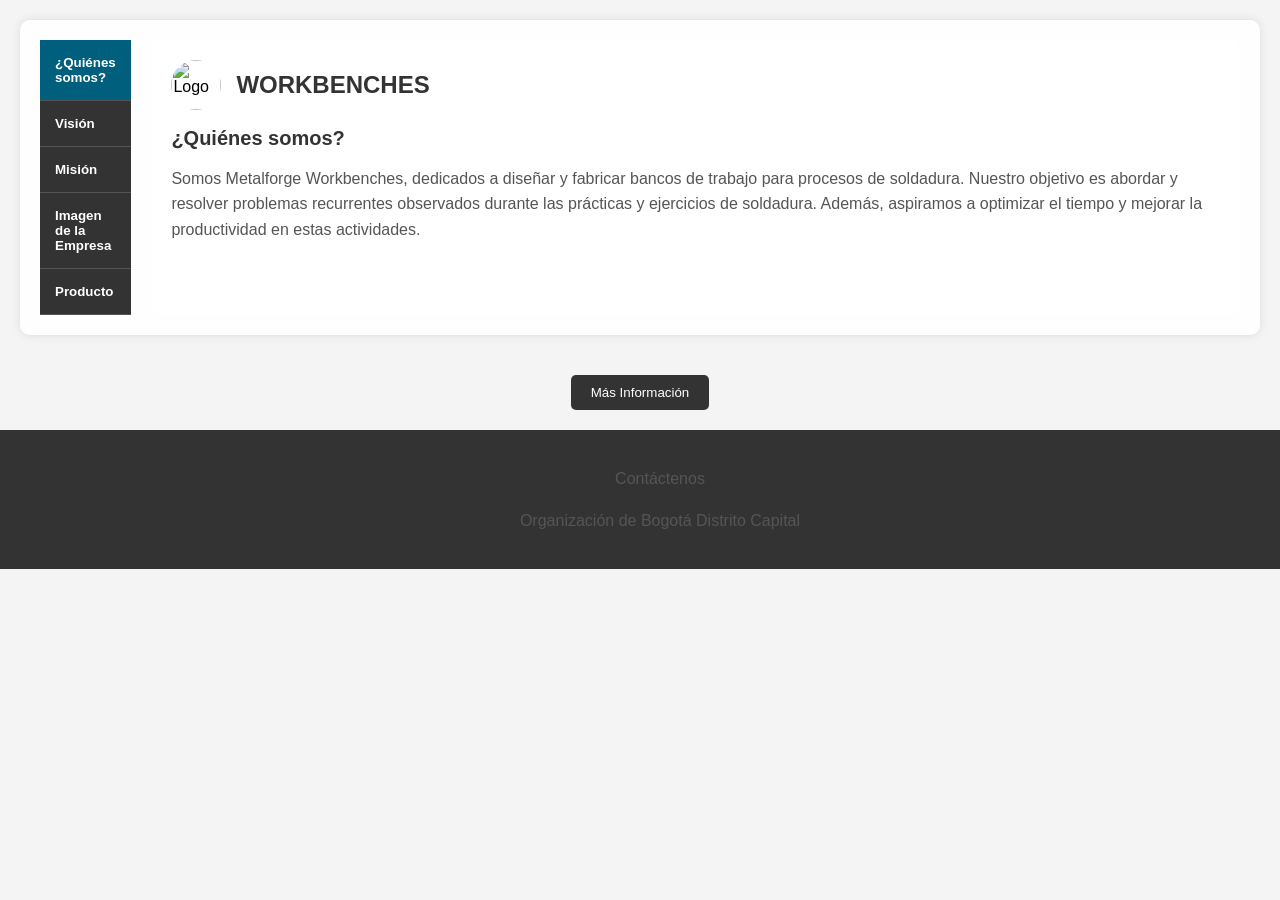
==== index.html @ 2e775b94 "index.html" ====
<html>
<html lang="es">
<head>
    <meta charset="UTF-8">
    <meta name="viewport" content="width=device-width, initial-scale=1.0">
    <title>WORKBENCHES</title>
    <style>
        body {
            font-family: Arial, sans-serif;
            margin: 0;
            padding: 0;
            background-color: #f4f4f4;
            background-image: url("1600w-PriNvkfDEzU.jpg");
            background-size: cover; 
            background-repeat: no-repeat;
            background-attachment: fixed;
        }

        .container {
            max-width: 1200px;
            margin: 20px auto;
            padding: 20px;
            background-color: rgba(255, 255, 255, 0.9); /* Fondo blanco con transparencia */
            border-radius: 10px; 
            box-shadow: 0 0 10px rgba(0, 0, 0, 0.1);
            display: flex;
        }

        /* Estilos de las pestañas a la izquierda */
        .tabs {
            width: 200px;
            background-color: #333;
            display: flex;
            flex-direction: column;
            margin-right: 20px;
            border-radius: 10px;
        }

        .tabs button {
            background-color: #333;
            color: white;
            padding: 15px;
            text-align: left;
            border: none;
            outline: none;
            cursor: pointer;
            transition: background-color 0.3s ease;
            width: 100%;
            border-bottom: 1px solid #555;
            font-weight: bold;
        }

        .tabs button:hover {
            background-color: #555;
        }

        .tabs button.active {
            background-color: #005f7c;
            color: #fff;
        }

        .tab-content {
            padding: 20px;
            background-color: rgba(255, 255, 255, 0.9);
            flex-grow: 1;
            display: none; /* Ocultar todo el contenido por defecto */
            border-radius: 10px;
            position: relative; /* Para posicionar el logo dentro de cada pestaña */
        }

        .tab-content.active {
            display: block; /* Mostrar solo el contenido activo */
        }

        /* Estilo del logo circular y pequeño */
        .header img,
        .logo {
            border-radius: 50%;
            width: 50px; /* Tamaño pequeño y consistente */
            height: 50px;
        }

        /* Estilo del logo en las pestañas (a la derecha en todas menos en la principal) */
        .logo-container {
            position: absolute;
            top: 20px;
            right: 20px; /* Logo alineado a la derecha */
        }

        /* Título centrado en la página principal */
        .main-tab h1 {
            text-align: center;
            color: #333;
            font-size: 24px;
            margin: 0;
        }

        h2 {
            color: #333;
            font-size: 20px;
            margin-bottom: 10px;
        }

        p {
            line-height: 1.6;
            color: #555;
            font-size: 16px;
        }

        ul {
            color: #555;
            font-size: 16px;
        }

        /* Botón de "Más información" */
        .more-info-btn {
            background-color: #333;
            color: white;
            padding: 10px 20px;
            border: none;
            cursor: pointer;
            border-radius: 5px;
            text-align: center;
            margin-top: 20px;
        }

        .more-info-content {
            display: none;
            background-color: rgba(255, 255, 255, 0.9);
            padding: 20px;
            border-radius: 10px;
            margin-top: 10px;
        }

        /* Botón de "Más información" estilizado */
        .more-info-btn:hover {
            background-color: #555;
        }

        footer {
            background-color: #333;
            color: #fff;
            text-align: center;
            padding: 20px;
            width: 100%;
            margin-top: 20px;
        }

    </style>
</head>
<body>
    <div class="container">
        <!-- Pestañas a la izquierda -->
        <div class="tabs">
            <button class="tab-link active" onclick="openTab(event, 'quienes-somos')">¿Quiénes somos?</button>
            <button class="tab-link" onclick="openTab(event, 'vision')">Visión</button>
            <button class="tab-link" onclick="openTab(event, 'mision')">Misión</button>
            <button class="tab-link" onclick="openTab(event, 'imagen')">Imagen de la Empresa</button>
            <button class="tab-link" onclick="openTab(event, 'producto')">Producto</button>
        </div>

        <!-- Contenido de las pestañas -->
        <!-- Pestaña principal con logo a la izquierda y título centrado -->
        <div id="quienes-somos" class="tab-content active main-tab">
            <div class="header" style="display: flex; align-items: center;">
                <img src="file.jpg" alt="Logo" style="margin-right: 15px;"> 
                <h1>WORKBENCHES</h1>
            </div>
            <section>
                <h2>¿Quiénes somos?</h2>
                <p>Somos Metalforge Workbenches, dedicados a diseñar y fabricar bancos de trabajo para procesos de soldadura. Nuestro objetivo es abordar y resolver problemas recurrentes observados durante las prácticas y ejercicios de soldadura. Además, aspiramos a optimizar el tiempo y mejorar la productividad en estas actividades.</p>
            </section>
        </div>

        <!-- Otras pestañas solo con el logo alineado a la derecha -->
        <div id="vision" class="tab-content">
            <div class="logo-container">
                <img src="file.jpg" alt="Logo" class="logo"> 
            </div>
            <section>
                <h2>Visión</h2>
                <ul>
                    <li><strong>A corto plazo (4-5 años):</strong> Nos esforzamos por ganar reconocimiento en el mercado a nivel regional.</li>
                    <li><strong>A mediano plazo (6-9 años):</strong> Buscamos expandirnos a nivel nacional, consolidándonos como una marca reconocida y confiable en el sector.</li>
                    <li><strong>A largo plazo (10-20 años):</strong> Aspiramos a convertirnos en una marca de referencia a nivel continental, con una base sólida de clientes fieles y nuevos compradores constantes.</li>
                </ul>
            </section>
        </div>

        <div id="mision" class="tab-content">
            <div class="logo-container">
                <img src="file.jpg" alt="Logo" class="logo"> 
            </div>
            <section>
                <h2>Misión</h2>
                <p>Participamos en el mercado fabricando bancos de trabajo para procesos de soldadura con especificaciones técnicas y ergonómicas adaptadas a las necesidades de nuestros clientes, mejorando así la calidad de los trabajos de manufactura.</p>
            </section>
        </div>

        <div id="imagen" class="tab-content">
            <div class="logo-container">
                <img src="file.jpg" alt="Logo" class="logo"> 
            </div>
            <section>
                <h2>Imagen de la empresa</h2>
                <p>Nuestra imagen de empresa se basa en la excelencia, la innovación y la confiabilidad. Nos esforzamos por ofrecer productos de alta calidad que superen las expectativas de nuestros clientes. Ejemplo: <strong>"Metalforge Workbenches: Tu socio confiable en la fabricación de bancos de trabajo para soldadura."</strong></p>
            </section>
        </div>

        <div id="producto" class="tab-content">
            <div class="logo-container">
                <img src="file.jpg" alt="Logo" class="logo"> 
            </div>
            <section>
                <h2>Producto</h2>
                <img src="Referencia.png" alt="Producto">
            </section>
        </div>
    </div>

    <!-- Botón de "Más información" -->
    <div class="more-info-btn-container" style="text-align: center;">
        <button class="more-info-btn" onclick="toggleMoreInfo()">Más Información</button>
    </div>

    <div class="more-info-content" id="more-info-content">
        <p>Organización de Bogotá Distrito Capital</p>
    </div>

    <footer>
        <p>Contáctenos</p>
        <p>Organización de Bogotá Distrito Capital</p> 
    </footer>

      <script>
        function openTab(evt, tabId) {
            // Ocultar todos los contenidos de las pestañas
            var tabContent = document.getElementsByClassName("tab-content");
            for (var i = 0; i < tabContent.length; i++) {
                tabContent[i].style.display = "none";
                tabContent[i].classList.remove("active");
            }

            // Quitar la clase "active" de todos los botones
            var tabLinks = document.getElementsByClassName("tab-link");
            for (var i = 0; i < tabLinks.length; i++) {
                tabLinks[i].classList.remove("active");
            }

            // Mostrar el contenido actual y añadir la clase "active" al botón actual
            document.getElementById(tabId).style.display = "block";
            document.getElementById(tabId).classList.add("active");
            evt.currentTarget.classList.add("active");
        }

        function toggleMoreInfo() {
            var content = document.getElementById("more-info-content");
            if (content.style.display === "block") {
                content.style.display = "none";
            } else {
                content.style.display = "block";
            }
        }

        // Inicializar la pestaña principal visible al cargar la página
        document.getElementById("quienes-somos").style.display = "block";
    </script>
</body>
</html>
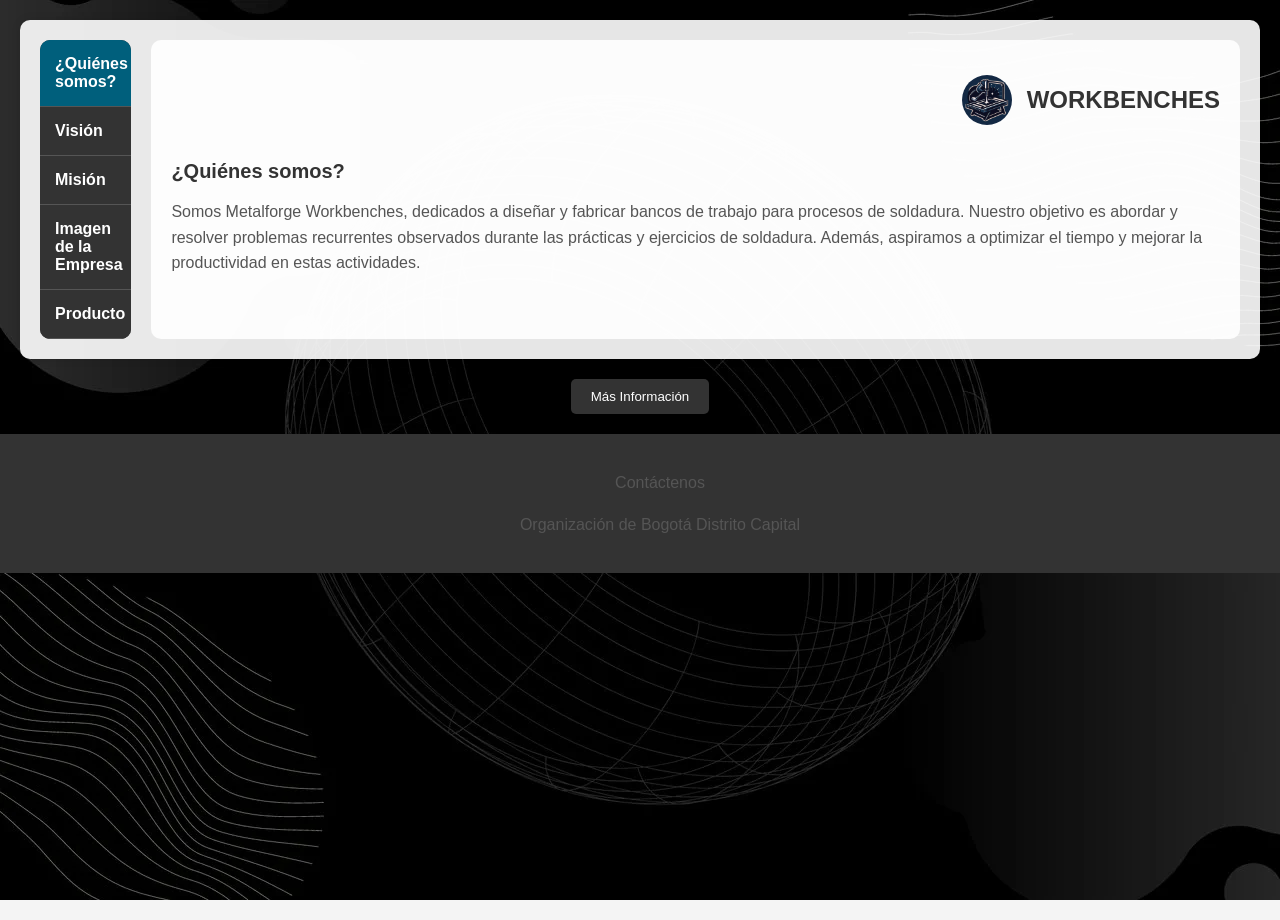
==== commit d914c962: "Update index.html" ====
--- a/index.html
+++ b/index.html
@@ -1,6 +1,7 @@
 <html>
 <html lang="es">
 <head>
+    <link rel="stylesheet" href="styles.css">
     <meta charset="UTF-8">
     <meta name="viewport" content="width=device-width, initial-scale=1.0">
     <title>WORKBENCHES</title>
--- a/styles.css
+++ b/styles.css
@@ -0,0 +1,145 @@
+body {
+    font-family: Arial, sans-serif;
+    margin: 0;
+    padding: 0;
+    background-color: #f4f4f4;
+    background-image: url("1600w-PriNvkfDEzU.jpg");
+    background-size: cover;
+    background-position: center;
+    background-repeat: no-repeat;
+    background-attachment: fixed;
+    min-height: 100vh;
+}
+
+.container {
+    max-width: 1200px;
+    margin: 20px auto;
+    padding: 20px;
+    background-color: rgba(255, 255, 255, 0.9);
+    border-radius: 10px;
+    box-shadow: 0 0 10px rgba(0, 0, 0, 0.1);
+    display: flex;
+    position: relative;
+}
+
+.tabs {
+    width: 200px;
+    background-color: #333;
+    display: flex;
+    flex-direction: column;
+    margin-right: 20px;
+    border-radius: 10px;
+    overflow: hidden;
+}
+
+.tabs button {
+    background-color: #333;
+    color: white;
+    padding: 15px;
+    text-align: left;
+    border: none;
+    outline: none;
+    cursor: pointer;
+    transition: background-color 0.3s ease;
+    width: 100%;
+    border-bottom: 1px solid #555;
+    font-weight: bold;
+    font-size: 16px;
+}
+
+.tabs button:hover {
+    background-color: #555;
+}
+
+.tabs button.active {
+    background-color: #005f7c;
+}
+
+.tab-content {
+    flex-grow: 1;
+    padding: 20px;
+    background-color: rgba(255, 255, 255, 0.9);
+    display: none;
+    border-radius: 10px;
+}
+
+.tab-content.active {
+    display: block;
+}
+
+.logo {
+    border-radius: 50%;
+    width: 50px;
+    height: 50px;
+    margin-right: 15px;
+}
+
+.header {
+    display: flex;
+    align-items: center;
+    margin-bottom: 20px;
+}
+
+.main-tab h1 {
+    text-align: left;
+    color: #333;
+    font-size: 24px;
+    margin: 0;
+}
+
+.tab-content h2 {
+    color: #333;
+    font-size: 20px;
+    margin-bottom: 10px;
+}
+
+.tab-content p,
+.tab-content ul {
+    line-height: 1.6;
+    color: #555;
+    font-size: 16px;
+}
+
+
+.tab-content img {
+    max-width: 100%;
+    height: auto;
+    display: block;
+    margin: 15px auto;
+}
+
+.more-info-btn {
+    background-color: #333;
+    color: white;
+    padding: 10px 20px;
+    border: none;
+    cursor: pointer;
+    border-radius: 5px;
+    text-align: center;
+    display: block;
+    margin: 20px auto;
+}
+
+.more-info-content {
+    display: none;
+    background-color: rgba(255, 255, 255, 0.9);
+    padding: 20px;
+    border-radius: 10px;
+    margin-top: 10px;
+    margin: 10px auto;
+}
+
+footer {
+    background-color: #333;
+    color: #fff;
+    text-align: center;
+    padding: 20px;
+    width: 100%;
+    margin: 20px 0;
+}
+
+.logo-container {
+    position: absolute;
+    top: 20px;
+    right: 20px;
+}
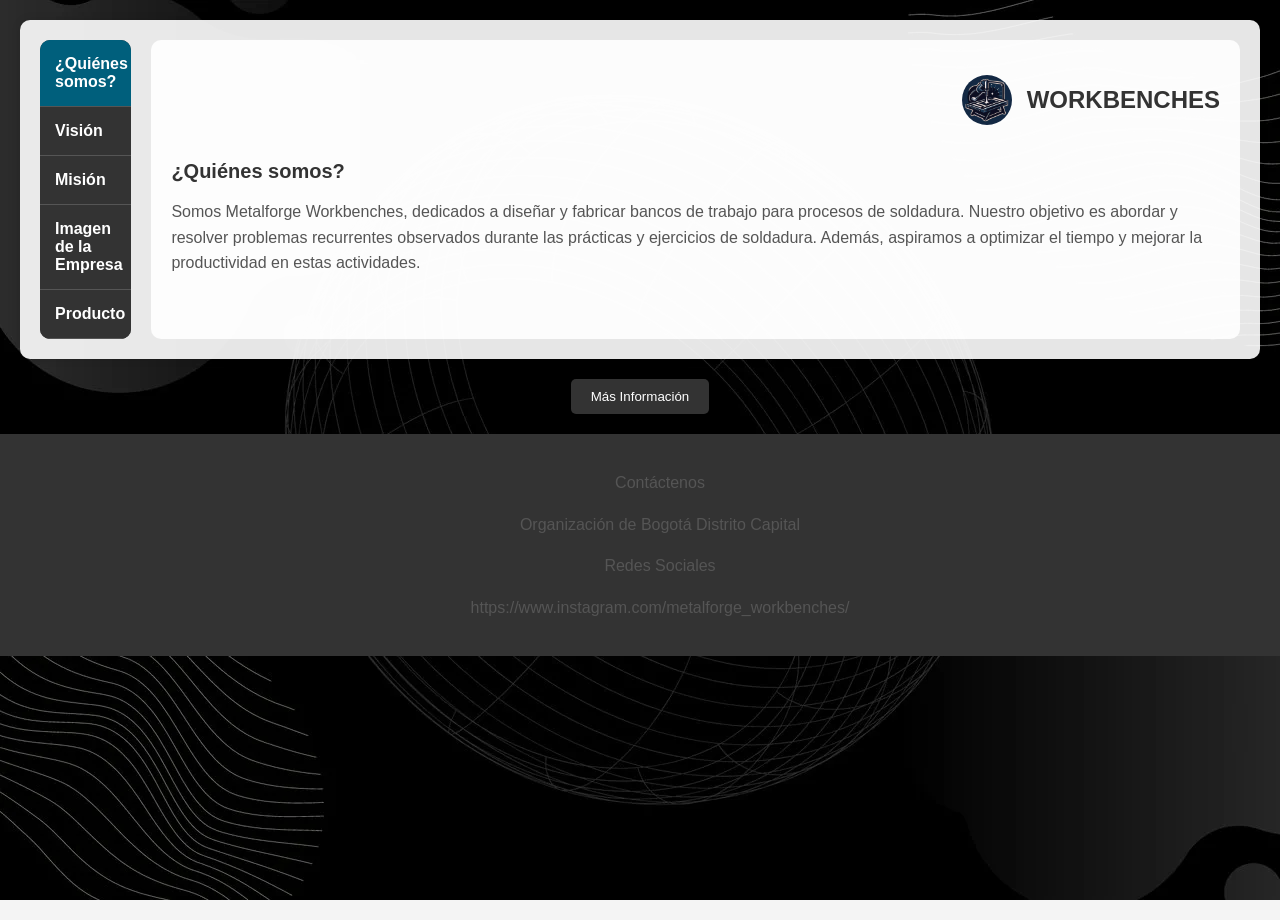
==== commit 587be14b: "Update index.html" ====
--- a/index.html
+++ b/index.html
@@ -219,18 +219,21 @@
         </div>
     </div>
 
-    <!-- Botón de "Más información" -->
     <div class="more-info-btn-container" style="text-align: center;">
         <button class="more-info-btn" onclick="toggleMoreInfo()">Más Información</button>
     </div>
 
     <div class="more-info-content" id="more-info-content">
-        <p>Organización de Bogotá Distrito Capital</p>
+        <p>metalforgeworkbenches@gmail.com</p>
+                <p>Línea de Contacto:+57 302 7518593</p>
+
     </div>
 
     <footer>
         <p>Contáctenos</p>
         <p>Organización de Bogotá Distrito Capital</p> 
+        <p> Redes Sociales</p> 
+        <p> https://www.instagram.com/metalforge_workbenches/</p> 
     </footer>
 
       <script>
